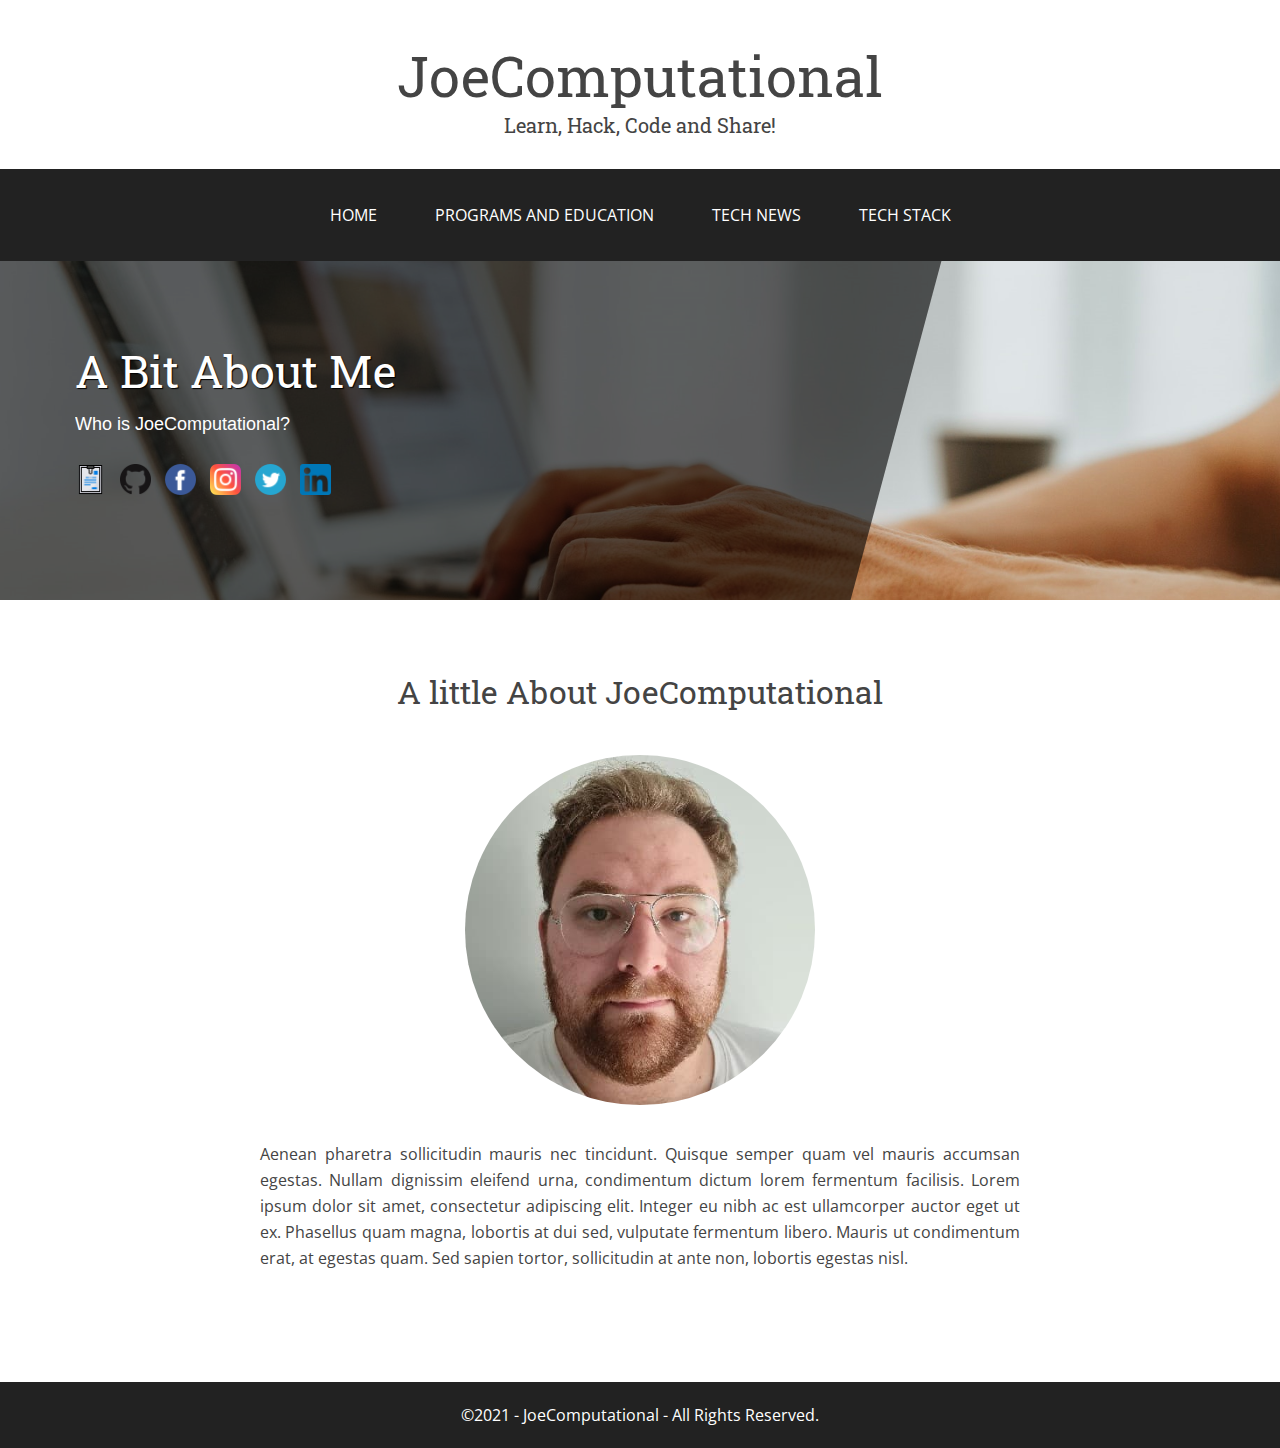
==== src/index.html @ 6f04377d "Fixing folder layout and semantics in HTML - getting ready for submission" ====
<!DOCTYPE html>
<html lang="en">
  <head>
    <meta charset="utf-8" />
    <meta
      name="viewport"
      content="width=device-width, initial-scale=1, maximum-scale=1"
    />
    <title>JoeComputational - Home</title>
    <link rel="stylesheet" href="../css/style.css" />
  </head>
  <body>
    <header class="text-center">
      <h1>JoeComputational</h1>
      <h2>Learn, Hack, Code and Share!</h2>
    </header>
    <nav>
      <label for="open-nav">☰</label>
      <input type="checkbox" id="open-nav" />
      <ul>
        <li>
          <a href="index.html">Home</a>
        </li>
        <li>
          <a href="tools.html">Programs and Education</a>
        </li>
        <li>
          <a href="news.html">Tech News</a>
        </li>
        <li>
          <a href="blog.html">Tech Stack</a>
        </li>
      </ul>
    </nav>

    <main>
      <section class="background">
        <div class="overlay">
          <div class="container">
            <section class="text-details">
              <h1 class="m-0">A Bit About Me</h1>
              <h2>Who is JoeComputational?</h2>
              <div class="social">
                <a href="../resume/blank.pdf" target="_blank">
                  <img src="../images/resume.png" alt="resume" width="31" />
                </a>
                <a href="https://github.com/JoeComputational" target="_blank">
                  <img src="../images/github.png" alt="github" width="31" />
                </a>
                <a
                  href="https://www.facebook.com/joseph.buhagiar.5811/"
                  target="_blank"
                >
                  <img src="../images/facebook.png" alt="facebook" width="31" />
                </a>
                <a
                  href="https://www.instagram.com/joeyisaqt3.14/"
                  target="_blank"
                >
                  <img src="../images/instagram.png" alt="instagram" width="31" />
                </a>
                <a href="https://twitter.com/" target="_blank">
                  <img src="../images/twitter.png" alt="twitter" width="31" />
                </a>
                <a
                  href="https://www.linkedin.com/in/joseph-buhagiar-58622998/"
                  target="_blank"
                >
                  <img src="../images/linkedin.png" alt="linkedin" width="31" />
                </a>
              </div>
            </section>
          </div>
        </div>
      </section>
      <section class="pt-2 pb-4">
        <div class="container">
          <div class="cen-container">
            <h2 class="text-center title2">A little About JoeComputational</h2>
            <img src="../images/me.jpg" alt="picture of me" class="fluid_image marad" />
            <p class="pt-2">
              Aenean pharetra sollicitudin mauris nec tincidunt. Quisque semper
              quam vel mauris accumsan egestas. Nullam dignissim eleifend urna,
              condimentum dictum lorem fermentum facilisis. Lorem ipsum dolor
              sit amet, consectetur adipiscing elit. Integer eu nibh ac est
              ullamcorper auctor eget ut ex. Phasellus quam magna, lobortis at
              dui sed, vulputate fermentum libero. Mauris ut condimentum erat,
              at egestas quam. Sed sapien tortor, sollicitudin at ante non,
              lobortis egestas nisl.
            </p>
          </div>
        </div>
      </section>
    </main>

    <footer class="text-center">
      <p>&copy;2021 - JoeComputational - All Rights Reserved.</p>
    </footer>
  </body>
</html>
---- css/style.css ----
@import url("https://fonts.googleapis.com/css2?family=Open+Sans:wght@300;400;600&display=swap");
@import url("https://fonts.googleapis.com/css2?family=Roboto+Slab:wght@400;500;600&display=swap");

html {
  font-size: 10px;
}
/*Media reactivity for different screen sizes*/

@media (max-width: 767px) {
  html {
    font-size: 9px;
  }
}

@media (max-width: 600px) {
  html {
    /*font-size: 8px;*/
  }
}

@media (max-width: 400px) {
  html {
    font-size: 8px;
  }
}

@media (max-width: 320px) {
  html {
    font-size: 7px;
  }
}

/*Body styling for all pages - this is the theme setting*/
body {
  padding: 0;
  margin: 0;
  font-size: 1.6rem;
  color: #444;
  font-family: "Open Sans", sans-serif;
}

h1,
h2,
h3,
h4,
h5 {
  font-family: "Roboto Slab", serif;
  font-weight: 400;
}

h1 {
  font-size: 4.4rem;
}

h2 {
  font-size: 3.2rem;
}
@media (max-width: 600px) {
  h2 {
    font-size: 2.6rem;
  }
}
h3 {
  font-size: 2.5rem;
}

h4 {
  font-size: 1.9rem;
}

.m-0 {
  margin: 0px;
}

.list {
  list-style: none;
}

.list a {
  display: inline-block;
  color: #444;
  padding: 1.5rem 0;
  text-decoration: none;
  font-size: 1.5rem;
}

.list a:hover {
  color: #777;
}

.list li {
  border-bottom: 1px solid #eeeeee;
}

/*sidebar styling for tools.html pages*/
.right-sidebar h3 {
  margin-bottom: 0px;
}

.right-sidebar p {
  margin-bottom: 0.6rem;
}

.right-sidebar p a {
  color: #444;
  font-size: 1.5rem;
  text-decoration: none;
  display: inline-block;
  line-height: 2.2rem;
}

.right-sidebar p a:hover {
  color: #777;
}

.right-sidebar span {
  color: gray;
  font-size: 1.3rem;
  display: inline-block;
}

/*Button styling for news and tools*/
.btn {
  background: none;
  text-decoration: none;
  text-align: center;
  color: #555;
  padding: 1rem 3.2rem;
  box-shadow: none;
  border: 1px solid #444;
  font-size: 1.4rem;
  display: inline-block;
  text-transform: uppercase;
  font-family: "Roboto Slab", serif;
}

.btn:hover {
  background: #555;
  color: white;
  border: 1px solid #555;
}

.line {
  border-top: 1px solid #cfcfcf;
  clear: both;
  margin-top: 4rem;
}

.line2 {
  border-top: 1px solid #cfcfcf;
  clear: both;
  margin-top: 2.5rem;
  margin-bottom: 1rem;
}

.container {
  max-width: 117rem;
  margin: 0 auto;
  display: block;
  position: relative;
  padding: 0px 2rem;
}

.fluid_image {
  width: 100%;
  display: block;
}

.text-left {
  text-align: left !important;
}

.text-center {
  text-align: center;
}

.text-uppercase {
  text-transform: uppercase;
}

.light-background {
  background: #f5f3f3;
}

* {
  box-sizing: border-box;
}

p {
  line-height: 2.6rem;
}

section {
  overflow: hidden;
}

.pt-4 {
  padding-top: 3rem;
}

.pt-2 {
  padding-top: 2rem;
}

.pt-5 {
  padding-top: 9rem;
}

.pb-5 {
  padding-bottom: 6rem;
}

.pb-4 {
  padding-bottom: 4.5rem;
}

.pb-2 {
  padding-bottom: 2rem;
}

.mt-0 {
  margin-top: 0px !important;
}

.mt-5 {
  margin-top: 5rem;
}

.mt-2 {
  margin-top: 2rem;
}

.mt-3 {
  margin-top: 3rem;
}

.mt-4 {
  margin-top: 4rem;
}

.mb-5 {
  margin-bottom: 5rem;
}

.mb-3 {
  margin-bottom: 2rem !important;
}

.mb-0 {
  margin-bottom: 0px;
}

header {
  clear: both;
  padding: 0px 0px 1.5rem 0px;
}

header h1 {
  margin-bottom: 0px;
  font-size: 5.6rem;
}

header h2 {
  margin-top: 0px;
  font-size: 2rem;
}

@media (max-width: 600px) {
  header h1 {
    font-size: 3.8rem;
  }

  header h2 {
    font-size: 1.8rem;
  }
}

.space {
  padding: 0px 5rem;
}

/*Original creation for navbar styling*/
nav {
  background: #222;
  padding: 2rem 0;
  position: relative;
}

nav ul {
  list-style: none;
  padding: 0;
  margin: 0;
  text-align: center;
}

nav ul li {
  display: inline-block;
}

nav ul a {
  font-size: 1.6rem;
  color: white;
  text-align: center;
  padding: 1.5rem 2.7rem;
  text-decoration: none;
  display: inline-block;
  vertical-align: middle;
  text-transform: uppercase;
}

label,
input {
  display: none;
}

/* responsive navbar */

@media (max-width: 892px) {
  label {
    display: block;
    position: absolute;
    top: 50%;
    transform: translateY(-50%);
    right: 2rem;
    color: #fff;
    font-size: 3rem;
    cursor: pointer;
  }

  nav {
    padding: 3rem 0;
  }

  nav ul {
    position: absolute;
    width: 100%;
    top: 100%;
    z-index: 100000;
    flex-direction: column;
    background: #222;
    display: none;
    padding: 1rem 0;
  }

  #open-nav:checked ~ ul {
    display: flex;
  }

  nav ul li {
    flex: 1 1 100%;
  }

  nav ul li a {
    display: block;
    height: 100%;
    font-size: 1.8rem;
  }

  nav ul li:hover {
    background-color: #363636;
  }
}

/* responsive navbar */

nav ul a:hover {
  color: #cdcccc;
}

nav ul a.active {
  background: #646464;
}

.row {
  padding: 0px 1.8rem;
  width: 100%;
  display: flex;
  flex-direction: column;
}

.social a {
  text-decoration: none;
  display: inline-block;
  margin-right: 1rem;
}

.background {
  background-size: cover !important;
  background-repeat: no-repeat !important;
  background-position: center center !important;
  background-attachment: fixed !important;
  background: url("../images/bg1.jpg");
}

.title2 {
  margin-top: 5rem;
  padding-bottom: 1.5rem;
}

.overlay {
  padding: 8rem 0px 10rem 0px;
}

.overlay h1 {
  color: white;
  font-size: 4.5rem;
  margin-bottom: 1rem;
  text-shadow: 1px 1px 1px black;
}

.text-details {
  z-index: 10000 !important;
  position: relative;
  max-width: 50rem;
}

.overlay h2 {
  font-size: 1.8rem;
  color: white;
  margin-top: 1rem;
  margin: auto;
  margin-bottom: 2.5rem;
  font-weight: 400 !important;
  color: white;
  font-family: "Roboto", sans-serif;
  line-height: 2.9rem;
}

.clear {
  clear: both;
}

footer {
  background: #222;
  padding: 2rem 1rem;
  margin-top: 5rem;
}

footer p {
  color: white;
  margin: 0;
  padding: 0;
}

.align-30 {
}

.con-50 {
  display: grid;
  grid-template-columns: repeat(2, 1fr);
  grid-row-gap: 6rem;
  grid-column-gap: 2rem;
}

@media (max-width: 1000px) {
  .con-50 {
    grid-column-gap: 0;
  }
}

@media (max-width: 600px) {
  .con-50 {
    grid-template-columns: 1fr;
    grid-row-gap: 0;
    grid-column-gap: 0;
  }

  .con-50 .fluid_image {
    margin-top: 3rem;
  }
}

.align-50 {
}

.align-50 h2 {
  margin: 1rem 0 0;
}

.align-50 p {
  margin: 0 0 1rem;
}

.align-70 {
}

.background {
  position: relative;
}

.background::after {
  position: absolute;
  content: "";
  left: 0;
  top: 0;
  width: 100%;
  height: 100%;
  background-color: #000000;
  z-index: 1;
  top: 0;
  left: -30%;
  opacity: 0.6;
  width: 100%;
  transform: skew(-15deg, 0deg);
}

@media (max-width: 600px) {
  .background::after {
    left: 0;
    transform: skew(0, 0);
  }
}

.cen-container {
  max-width: 80rem;
  margin: auto;
  padding: 0px 2rem;
}

@media (max-width: 767px) {
  .mbl-30 {
    padding-top: 3rem;
  }

  .container {
    padding: 0px 2rem;
  }

  .list {
    padding-left: 0;
  }

  .space {
    padding: 0px 0px;
  }

  nav ul {
    text-align: center;
  }

  nav ul a {
    padding: 1.1rem 0.5rem;
    font-size: 1.3rem;
  }

  .heading {
    font-size: 3.7rem;
  }
}

@media (max-width: 767px) {
  .overlay {
    padding: 8rem 0;
  }

  .overlay h1 {
    font-size: 3rem;
  }

  .overlay h2 {
    letter-spacing: 0.5px;
    line-height: 1.4;
  }

  .text-details {
    max-width: 40rem;
  }
}

@media (max-width: 600px) {
  .container {
    padding: 0;
  }

  .row {
    padding: 0 1rem;
  }

  .overlay h1 {
    /*font-size: 2.5rem;*/
    margin-bottom: 2rem;
  }

  .text-details {
    max-width: 100%;
    padding: 0 0.1rem;
    text-align: center;
  }
}

.con-100 {
  max-width: 110rem;
  margin: 0 auto;
  display: grid;
}

.con-100 img {
  margin-top: 6rem;
  height: 50rem;
}

@media (max-width: 767px) {
  .con-100 img {
    height: 35rem;
  }
}

@media (max-width: 600px) {
  .con-100 img {
    height: 25rem;
  }
}

.con-100 h2 {
  margin: 2rem 0 1rem;
}

.con-100 p {
  margin: 0 0 1rem;
  text-align: justify;
}

.con-widgets {
  display: grid;
  grid-template-columns: 1fr 30rem;
  grid-column-gap: 6rem;
  margin: 5rem auto;
}

.con-widgets ul {
  padding: 1rem;
}

.con-widgets .align-70 img {
  height: 45rem;
}

.con-widgets .align-70 a {
  margin-bottom: 3rem;
}

.con-widgets .align-70 p {
  text-align: justify;
}

@media (max-width: 1067px) {
  .con-widgets .align-70 img {
    height: 30rem;
  }
}

@media (max-width: 967px) {
  .con-widgets {
    grid-column-gap: 0;
    grid-template-columns: 1fr;
  }

  .con-widgets .align-70 img {
    height: 45rem;
  }
}

@media (max-width: 767px) {
  .con-widgets .align-70 img {
    height: 38rem;
  }
}

@media (max-width: 600px) {
  .con-widgets {
    padding: 0 1rem;
  }

  .con-widgets .align-70 img {
    height: 28rem;
  }
}

@media (max-width: 500px) {
  .con-widgets .align-70 img {
    height: 25rem;
  }
}

.marad {
  display: block;
  width: 35rem;
  height: 35rem;
  border-radius: 50%;
  margin: 0 auto;
  object-fit: cover;
}

.marad + p {
  text-align: justify;
}
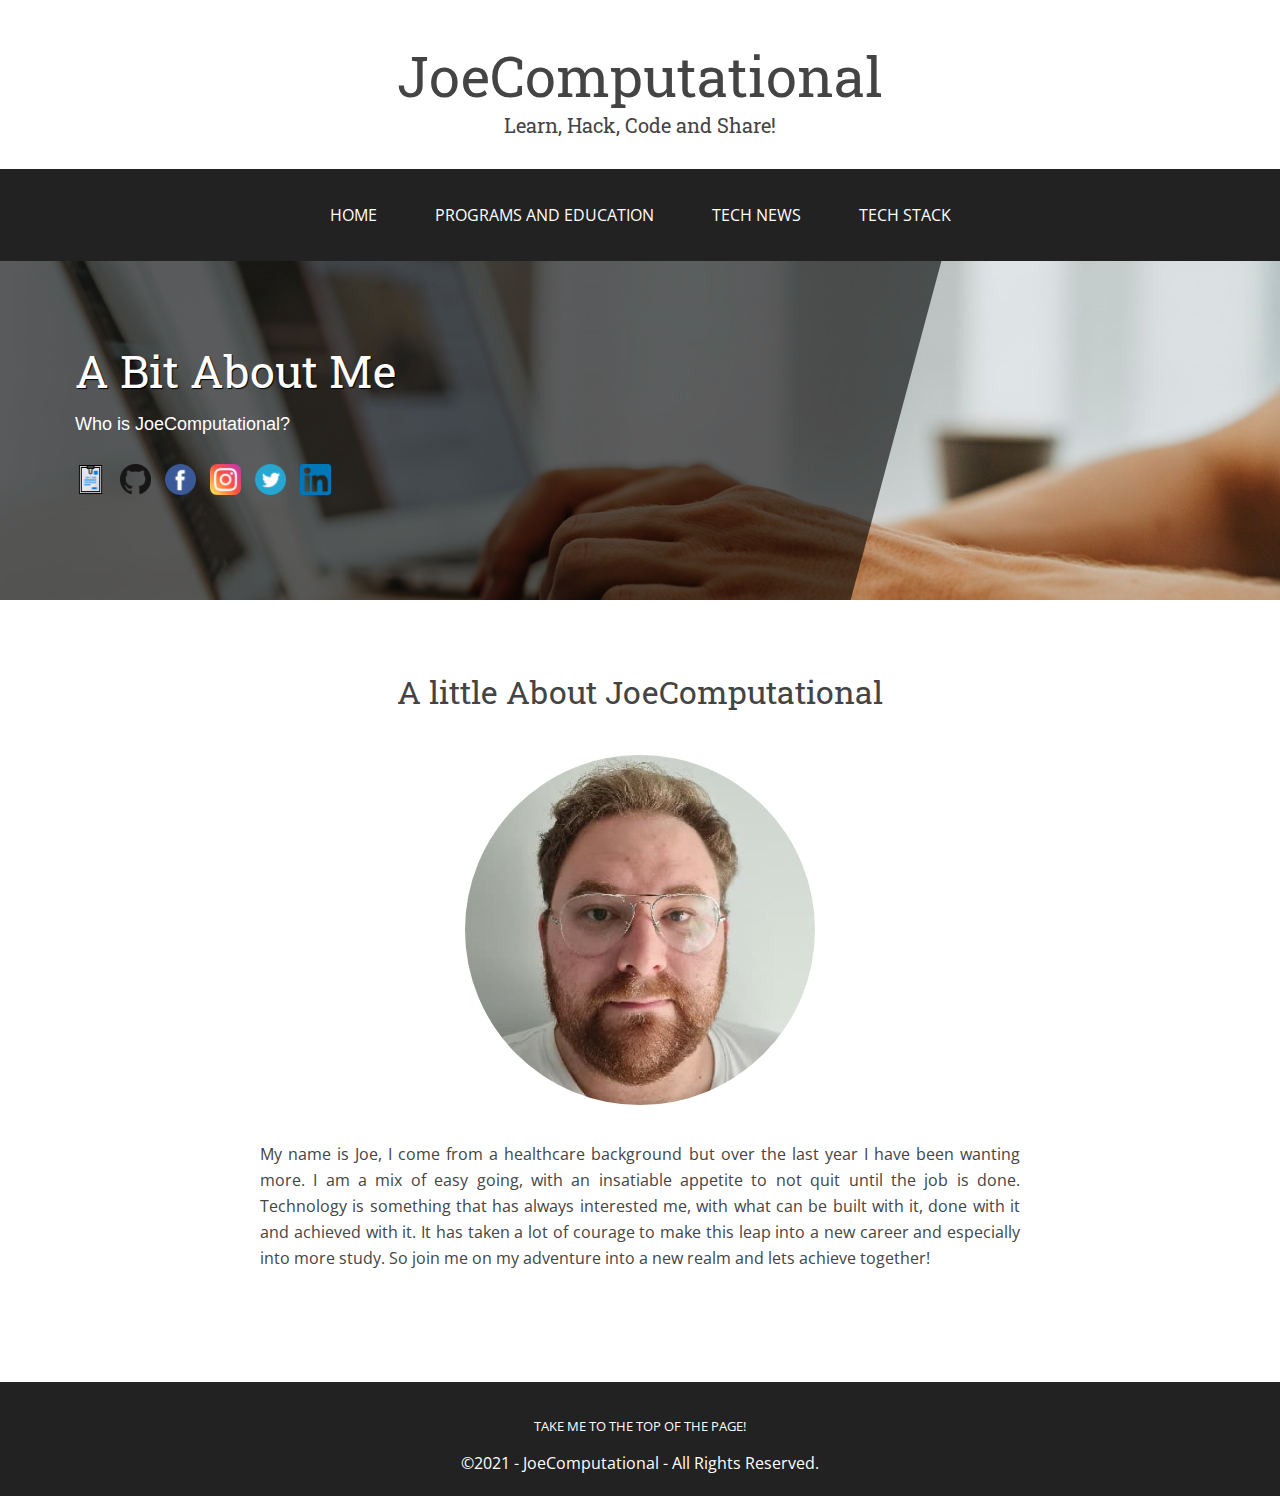
==== commit b8fc130f: "Added homepage link to footer" ====
--- a/src/index.html
+++ b/src/index.html
@@ -57,7 +57,11 @@
                   href="https://www.instagram.com/joeyisaqt3.14/"
                   target="_blank"
                 >
-                  <img src="../images/instagram.png" alt="instagram" width="31" />
+                  <img
+                    src="../images/instagram.png"
+                    alt="instagram"
+                    width="31"
+                  />
                 </a>
                 <a href="https://twitter.com/" target="_blank">
                   <img src="../images/twitter.png" alt="twitter" width="31" />
@@ -77,16 +81,20 @@
         <div class="container">
           <div class="cen-container">
             <h2 class="text-center title2">A little About JoeComputational</h2>
-            <img src="../images/me.jpg" alt="picture of me" class="fluid_image marad" />
+            <img
+              src="../images/me.jpg"
+              alt="picture of me"
+              class="fluid_image marad"
+            />
             <p class="pt-2">
-              Aenean pharetra sollicitudin mauris nec tincidunt. Quisque semper
-              quam vel mauris accumsan egestas. Nullam dignissim eleifend urna,
-              condimentum dictum lorem fermentum facilisis. Lorem ipsum dolor
-              sit amet, consectetur adipiscing elit. Integer eu nibh ac est
-              ullamcorper auctor eget ut ex. Phasellus quam magna, lobortis at
-              dui sed, vulputate fermentum libero. Mauris ut condimentum erat,
-              at egestas quam. Sed sapien tortor, sollicitudin at ante non,
-              lobortis egestas nisl.
+              My name is Joe, I come from a healthcare background but over the
+              last year I have been wanting more. I am a mix of easy going, with
+              an insatiable appetite to not quit until the job is done.
+              Technology is something that has always interested me, with what
+              can be built with it, done with it and achieved with it. It has
+              taken a lot of courage to make this leap into a new career and
+              especially into more study. So join me on my adventure into a new
+              realm and lets achieve together!
             </p>
           </div>
         </div>
@@ -94,6 +102,7 @@
     </main>
 
     <footer class="text-center">
+      <a href="index.html">Take me to the top of the page!</a>
       <p>&copy;2021 - JoeComputational - All Rights Reserved.</p>
     </footer>
   </body>
--- a/css/style.css
+++ b/css/style.css
@@ -694,3 +694,14 @@
 .marad + p {
   text-align: justify;
 }
+
+footer a {
+  font-size: 1.3rem;
+  color: white;
+  text-align: center;
+  padding: 1.5rem 2.7rem;
+  text-decoration: none;
+  display: inline-block;
+  vertical-align: middle;
+  text-transform: uppercase;
+}
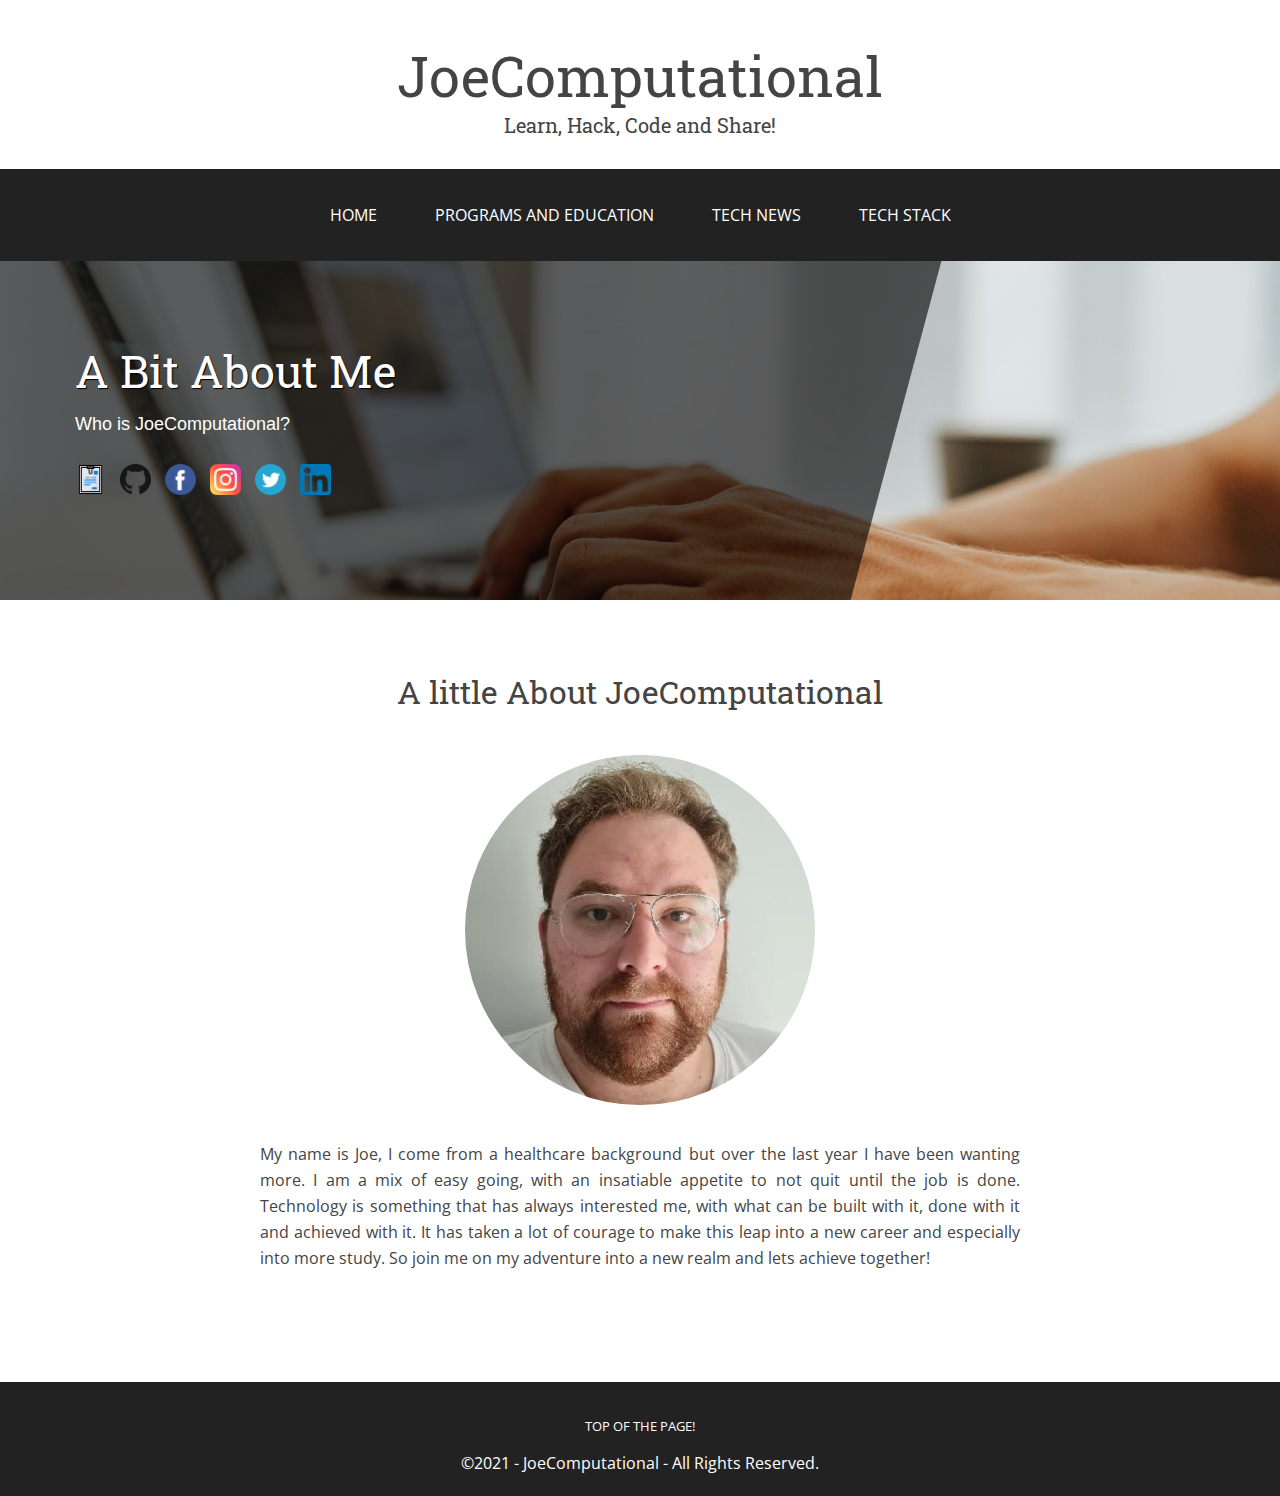
==== commit 69a69aa8: "Added comments to html docs so its easier to decode for others" ====
--- a/src/index.html
+++ b/src/index.html
@@ -10,10 +10,13 @@
     <link rel="stylesheet" href="../css/style.css" />
   </head>
   <body>
+    <!--This is the header of the page, with my title and a little tagline-->
     <header class="text-center">
       <h1>JoeComputational</h1>
       <h2>Learn, Hack, Code and Share!</h2>
     </header>
+
+    <!--This is the navbar which takes you through the different pages-->
     <nav>
       <label for="open-nav">☰</label>
       <input type="checkbox" id="open-nav" />
@@ -36,6 +39,7 @@
     <main>
       <section class="background">
         <div class="overlay">
+          <!--This section here is the container for the socials and resume, at the top of the page-->
           <div class="container">
             <section class="text-details">
               <h1 class="m-0">A Bit About Me</h1>
@@ -77,6 +81,8 @@
           </div>
         </div>
       </section>
+
+      <!--This is the main section of the page, containing my photo and a small brief about me-->
       <section class="pt-2 pb-4">
         <div class="container">
           <div class="cen-container">
@@ -101,8 +107,9 @@
       </section>
     </main>
 
+    <!--This is the same footer on every page, only difference is the link to the top of the page-->
     <footer class="text-center">
-      <a href="index.html">Take me to the top of the page!</a>
+      <a href="index.html">Top of the page!</a>
       <p>&copy;2021 - JoeComputational - All Rights Reserved.</p>
     </footer>
   </body>
